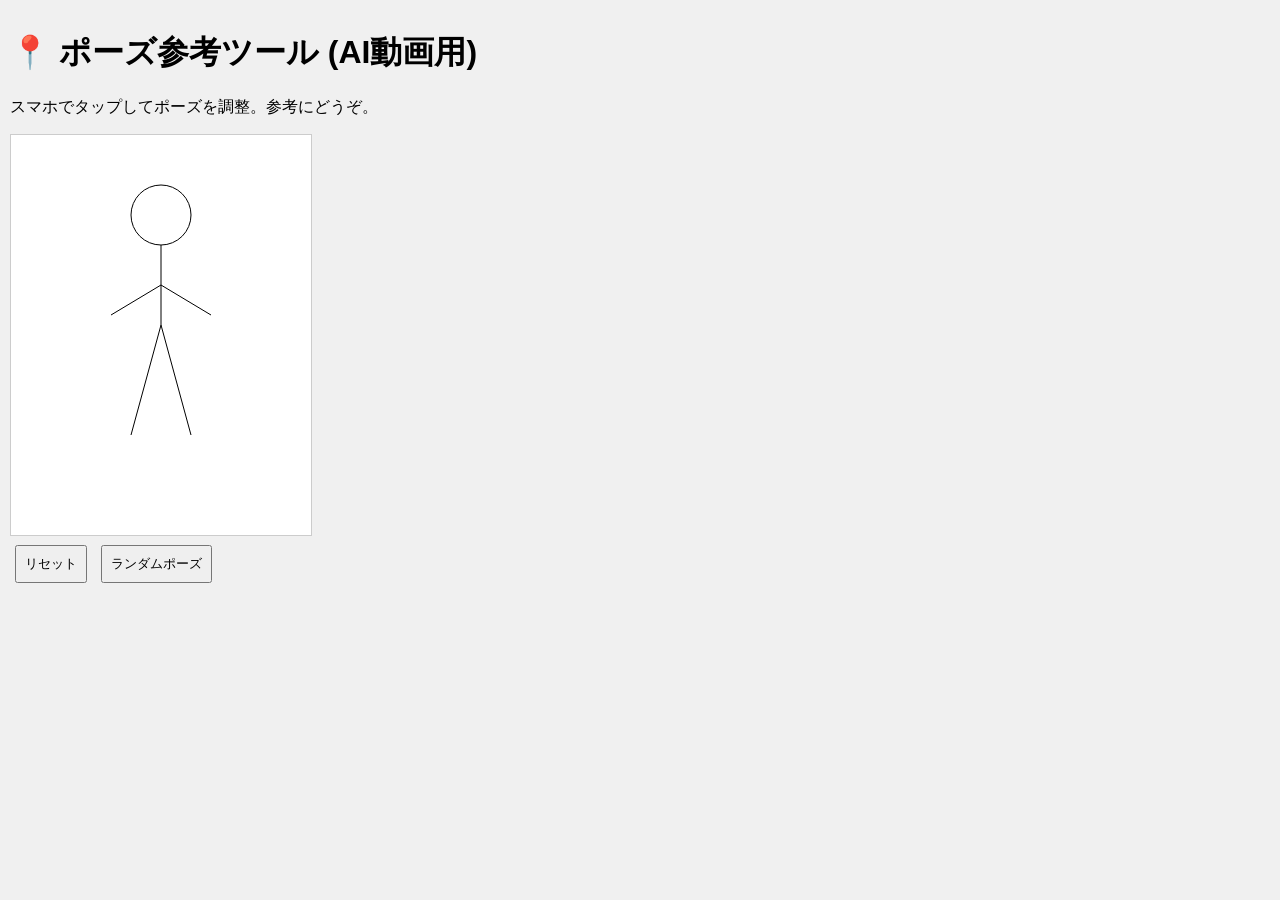
==== index.html @ f40f1ae4 "Initial index.html - シンプルスマホポーズツール" ====
<!DOCTYPE html>
<html lang="ja">
<head>
    <meta charset="UTF-8">
    <meta name="viewport" content="width=device-width, initial-scale=1.0">
    <title>ポーズマネキン ツール</title>
    <style>
        body { font-family: sans-serif; margin: 0; padding: 10px; background: #f0f0f0; }
        .canvas { border: 1px solid #ccc; background: white; max-width: 100%; }
        button { margin: 5px; padding: 8px; }
    </style>
</head>
<body>
    <h1>📍 ポーズ参考ツール (AI動画用)</h1>
    <p>スマホでタップしてポーズを調整。参考にどうぞ。</p>
    
    <canvas id="canvas" class="canvas" width="300" height="400"></canvas>
    <br>
    <button onclick="resetPose()">リセット</button>
    <button onclick="randomPose()">ランダムポーズ</button>
    
    <script>
        const canvas = document.getElementById('canvas');
        const ctx = canvas.getContext('2d');
        
        let headX = 150, headY = 80;
        let bodyX = 150, bodyY = 150;
        let armLX = 100, armLY = 180;
        let armRX = 200, armRY = 180;
        let legLX = 120, legLY = 300;
        let legRX = 180, legRY = 300;
        
        function draw() {
            ctx.clearRect(0, 0, canvas.width, canvas.height);
            // 頭
            ctx.beginPath(); ctx.arc(headX, headY, 30, 0, Math.PI*2); ctx.stroke();
            // 体
            ctx.beginPath(); ctx.moveTo(bodyX, bodyY-40); ctx.lineTo(bodyX, bodyY+40); ctx.stroke();
            // 腕
            ctx.beginPath(); ctx.moveTo(bodyX, bodyY); ctx.lineTo(armLX, armLY); ctx.stroke();
            ctx.beginPath(); ctx.moveTo(bodyX, bodyY); ctx.lineTo(armRX, armRY); ctx.stroke();
            // 脚
            ctx.beginPath(); ctx.moveTo(bodyX, bodyY+40); ctx.lineTo(legLX, legLY); ctx.stroke();
            ctx.beginPath(); ctx.moveTo(bodyX, bodyY+40); ctx.lineTo(legRX, legRY); ctx.stroke();
        }
        
        function resetPose() {
            headX=150; headY=80; bodyX=150; bodyY=150;
            armLX=100; armLY=180; armRX=200; armRY=180;
            legLX=120; legLY=300; legRX=180; legRY=300;
            draw();
        }
        
        function randomPose() {
            headY = 60 + Math.random()*40;
            armLX = 80 + Math.random()*60; armLY = 140 + Math.random()*80;
            armRX = 180 + Math.random()*60; armRY = 140 + Math.random()*80;
            legLX = 100 + Math.random()*50; legLY = 280 + Math.random()*60;
            legRX = 160 + Math.random()*50; legRY = 280 + Math.random()*60;
            draw();
        }
        
        canvas.addEventListener('touchmove', (e) => {
            const rect = canvas.getBoundingClientRect();
            const x = e.touches[0].clientX - rect.left;
            const y = e.touches[0].clientY - rect.top;
            if (Math.abs(x - headX) < 40 && Math.abs(y - headY) < 40) {
                headX = x; headY = y;
            }
            draw();
        });
        
        draw();
    </script>
</body>
</html>
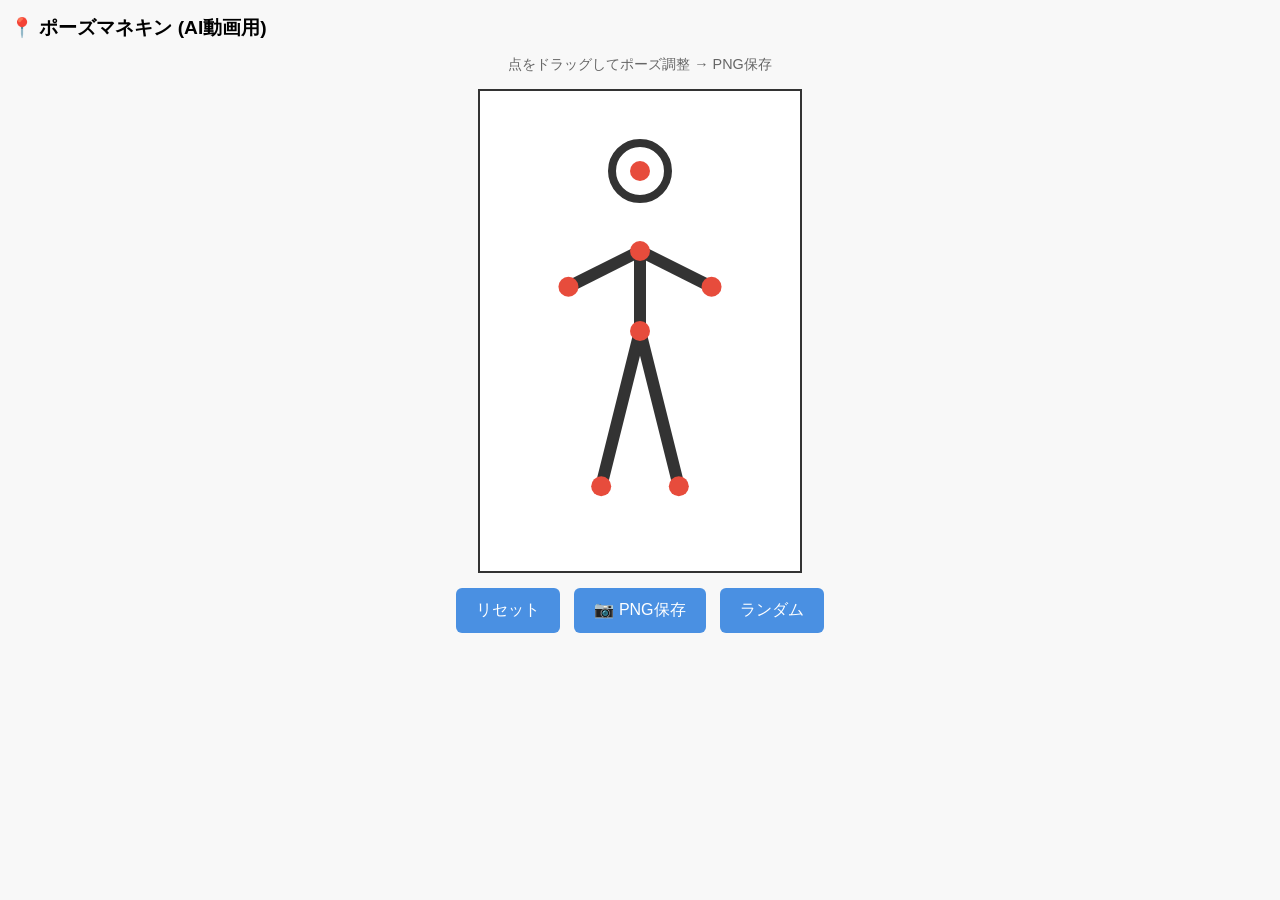
==== commit 9d87cbfe: "index.html 更新：スマホ対応ポーズマネキン強化版 (ドラッグ・PNG出力・関節補正)" ====
--- a/index.html
+++ b/index.html
@@ -2,74 +2,184 @@
 <html lang="ja">
 <head>
     <meta charset="UTF-8">
-    <meta name="viewport" content="width=device-width, initial-scale=1.0">
-    <title>ポーズマネキン ツール</title>
+    <meta name="viewport" content="width=device-width, initial-scale=1.0, maximum-scale=1.0, user-scalable=no">
+    <title>ポーズマネキン AI動画参考</title>
     <style>
-        body { font-family: sans-serif; margin: 0; padding: 10px; background: #f0f0f0; }
-        .canvas { border: 1px solid #ccc; background: white; max-width: 100%; }
-        button { margin: 5px; padding: 8px; }
+        body { 
+            margin: 0; padding: 10px; background: #f8f8f8; font-family: sans-serif; 
+            touch-action: none;
+        }
+        h1 { font-size: 1.2em; margin: 5px 0; }
+        canvas { 
+            border: 2px solid #333; background: white; display: block; margin: 10px auto; 
+            max-width: 100%; touch-action: none;
+        }
+        .controls { text-align: center; margin: 10px 0; }
+        button { 
+            padding: 12px 20px; margin: 5px; font-size: 1em; background: #4a90e2; color: white; 
+            border: none; border-radius: 6px;
+        }
+        .info { font-size: 0.9em; color: #666; text-align: center; }
     </style>
 </head>
 <body>
-    <h1>📍 ポーズ参考ツール (AI動画用)</h1>
-    <p>スマホでタップしてポーズを調整。参考にどうぞ。</p>
+    <h1>📍 ポーズマネキン (AI動画用)</h1>
+    <p class="info">点をドラッグしてポーズ調整 → PNG保存</p>
     
-    <canvas id="canvas" class="canvas" width="300" height="400"></canvas>
-    <br>
-    <button onclick="resetPose()">リセット</button>
-    <button onclick="randomPose()">ランダムポーズ</button>
+    <canvas id="canvas" width="320" height="480"></canvas>
     
+    <div class="controls">
+        <button onclick="resetPose()">リセット</button>
+        <button onclick="exportPNG()">📷 PNG保存</button>
+        <button onclick="randomPose()">ランダム</button>
+    </div>
+
     <script>
         const canvas = document.getElementById('canvas');
         const ctx = canvas.getContext('2d');
-        
-        let headX = 150, headY = 80;
-        let bodyX = 150, bodyY = 150;
-        let armLX = 100, armLY = 180;
-        let armRX = 200, armRY = 180;
-        let legLX = 120, legLY = 300;
-        let legRX = 180, legRY = 300;
-        
+        let points = {
+            head: {x: 160, y: 80},
+            chest: {x: 160, y: 160},
+            waist: {x: 160, y: 240},
+            lWrist: {x: 80, y: 200},
+            rWrist: {x: 240, y: 200},
+            lAnkle: {x: 120, y: 400},
+            rAnkle: {x: 200, y: 400}
+        };
+
+        const armLen = 80;  // 上腕+前腕
+        const legLen = 160; // 太もも+すね
+
         function draw() {
             ctx.clearRect(0, 0, canvas.width, canvas.height);
+            
+            // 太めの線
+            ctx.lineWidth = 12;
+            ctx.strokeStyle = '#333';
+            
+            // 体
+            ctx.beginPath();
+            ctx.moveTo(points.chest.x, points.chest.y);
+            ctx.lineTo(points.waist.x, points.waist.y);
+            ctx.stroke();
+            
             // 頭
-            ctx.beginPath(); ctx.arc(headX, headY, 30, 0, Math.PI*2); ctx.stroke();
-            // 体
-            ctx.beginPath(); ctx.moveTo(bodyX, bodyY-40); ctx.lineTo(bodyX, bodyY+40); ctx.stroke();
-            // 腕
-            ctx.beginPath(); ctx.moveTo(bodyX, bodyY); ctx.lineTo(armLX, armLY); ctx.stroke();
-            ctx.beginPath(); ctx.moveTo(bodyX, bodyY); ctx.lineTo(armRX, armRY); ctx.stroke();
+            ctx.lineWidth = 8;
+            ctx.beginPath();
+            ctx.arc(points.head.x, points.head.y, 28, 0, Math.PI * 2);
+            ctx.stroke();
+            ctx.lineWidth = 12;
+            
+            // 腕 (簡易 肘自動)
+            drawLimb(points.chest, points.lWrist, armLen);
+            drawLimb(points.chest, points.rWrist, armLen);
+            
             // 脚
-            ctx.beginPath(); ctx.moveTo(bodyX, bodyY+40); ctx.lineTo(legLX, legLY); ctx.stroke();
-            ctx.beginPath(); ctx.moveTo(bodyX, bodyY+40); ctx.lineTo(legRX, legRY); ctx.stroke();
+            drawLimb(points.waist, points.lAnkle, legLen);
+            drawLimb(points.waist, points.rAnkle, legLen);
+            
+            // 関節点
+            ctx.fillStyle = '#e74c3c';
+            Object.values(points).forEach(p => {
+                ctx.beginPath();
+                ctx.arc(p.x, p.y, 10, 0, Math.PI * 2);
+                ctx.fill();
+            });
         }
-        
+
+        function drawLimb(start, end, maxLen) {
+            // 距離制限 & 方向補正
+            let dx = end.x - start.x;
+            let dy = end.y - start.y;
+            const dist = Math.sqrt(dx*dx + dy*dy);
+            if (dist > maxLen) {
+                const ratio = maxLen / dist;
+                end.x = start.x + dx * ratio;
+                end.y = start.y + dy * ratio;
+            }
+            ctx.beginPath();
+            ctx.moveTo(start.x, start.y);
+            ctx.lineTo(end.x, end.y);
+            ctx.stroke();
+        }
+
         function resetPose() {
-            headX=150; headY=80; bodyX=150; bodyY=150;
-            armLX=100; armLY=180; armRX=200; armRY=180;
-            legLX=120; legLY=300; legRX=180; legRY=300;
+            points = {
+                head: {x: 160, y: 80},
+                chest: {x: 160, y: 160},
+                waist: {x: 160, y: 240},
+                lWrist: {x: 80, y: 200},
+                rWrist: {x: 240, y: 200},
+                lAnkle: {x: 120, y: 400},
+                rAnkle: {x: 200, y: 400}
+            };
             draw();
         }
-        
+
         function randomPose() {
-            headY = 60 + Math.random()*40;
-            armLX = 80 + Math.random()*60; armLY = 140 + Math.random()*80;
-            armRX = 180 + Math.random()*60; armRY = 140 + Math.random()*80;
-            legLX = 100 + Math.random()*50; legLY = 280 + Math.random()*60;
-            legRX = 160 + Math.random()*50; legRY = 280 + Math.random()*60;
+            points.head.y = 60 + Math.random() * 40;
+            points.lWrist.x = 60 + Math.random() * 80; points.lWrist.y = 140 + Math.random() * 100;
+            points.rWrist.x = 200 + Math.random() * 80; points.rWrist.y = 140 + Math.random() * 100;
+            points.lAnkle.x = 100 + Math.random() * 60; points.lAnkle.y = 340 + Math.random() * 80;
+            points.rAnkle.x = 180 + Math.random() * 60; points.rAnkle.y = 340 + Math.random() * 80;
             draw();
         }
-        
-        canvas.addEventListener('touchmove', (e) => {
+
+        function exportPNG() {
+            const link = document.createElement('a');
+            link.download = 'pose-reference.png';
+            link.href = canvas.toDataURL('image/png');
+            link.click();
+        }
+
+        // ドラッグ処理 (touch + mouse)
+        let dragging = null;
+        const dragPoints = ['head','chest','waist','lWrist','rWrist','lAnkle','rAnkle'];
+
+        function getTouchPos(e) {
             const rect = canvas.getBoundingClientRect();
-            const x = e.touches[0].clientX - rect.left;
-            const y = e.touches[0].clientY - rect.top;
-            if (Math.abs(x - headX) < 40 && Math.abs(y - headY) < 40) {
-                headX = x; headY = y;
+            const clientX = e.touches ? e.touches[0].clientX : e.clientX;
+            const clientY = e.touches ? e.touches[0].clientY : e.clientY;
+            return {
+                x: clientX - rect.left,
+                y: clientY - rect.top
+            };
+        }
+
+        function startDrag(e) {
+            e.preventDefault();
+            const pos = getTouchPos(e);
+            for (let key of dragPoints) {
+                const p = points[key];
+                if (Math.hypot(p.x - pos.x, p.y - pos.y) < 25) {
+                    dragging = key;
+                    break;
+                }
             }
+        }
+
+        function moveDrag(e) {
+            if (!dragging) return;
+            e.preventDefault();
+            const pos = getTouchPos(e);
+            points[dragging].x = Math.max(20, Math.min(300, pos.x));
+            points[dragging].y = Math.max(20, Math.min(460, pos.y));
             draw();
-        });
-        
+        }
+
+        function endDrag() {
+            dragging = null;
+        }
+
+        canvas.addEventListener('mousedown', startDrag);
+        canvas.addEventListener('mousemove', moveDrag);
+        canvas.addEventListener('mouseup', endDrag);
+        canvas.addEventListener('mouseleave', endDrag);
+
+        canvas.addEventListener('touchstart', startDrag);
+        canvas.addEventListener('touchmove', moveDrag);
+        canvas.addEventListener('touchend', endDrag);
+
         draw();
     </script>
 </body>
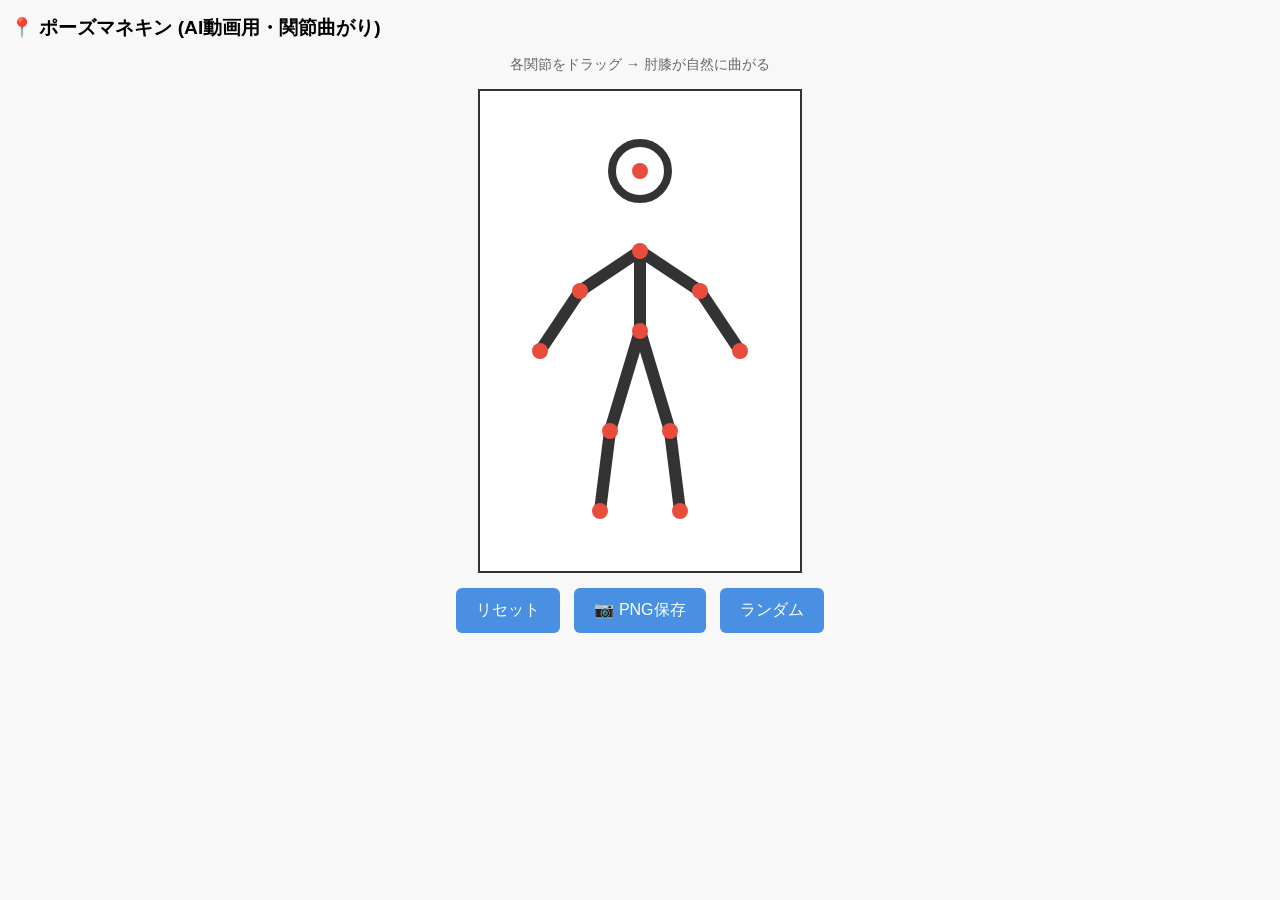
==== commit c9c7a8eb: "Update index.html with proper elbow and knee joints for realistic posing" ====
--- a/index.html
+++ b/index.html
@@ -23,8 +23,8 @@
     </style>
 </head>
 <body>
-    <h1>📍 ポーズマネキン (AI動画用)</h1>
-    <p class="info">点をドラッグしてポーズ調整 → PNG保存</p>
+    <h1>📍 ポーズマネキン (AI動画用・関節曲がり)</h1>
+    <p class="info">各関節をドラッグ → 肘膝が自然に曲がる</p>
     
     <canvas id="canvas" width="320" height="480"></canvas>
     
@@ -37,23 +37,23 @@
     <script>
         const canvas = document.getElementById('canvas');
         const ctx = canvas.getContext('2d');
+        
         let points = {
             head: {x: 160, y: 80},
             chest: {x: 160, y: 160},
             waist: {x: 160, y: 240},
-            lWrist: {x: 80, y: 200},
-            rWrist: {x: 240, y: 200},
-            lAnkle: {x: 120, y: 400},
-            rAnkle: {x: 200, y: 400}
+            lElbow: {x: 100, y: 200},
+            rElbow: {x: 220, y: 200},
+            lWrist: {x: 60, y: 260},
+            rWrist: {x: 260, y: 260},
+            lKnee: {x: 130, y: 340},
+            rKnee: {x: 190, y: 340},
+            lAnkle: {x: 120, y: 420},
+            rAnkle: {x: 200, y: 420}
         };
-
-        const armLen = 80;  // 上腕+前腕
-        const legLen = 160; // 太もも+すね
 
         function draw() {
             ctx.clearRect(0, 0, canvas.width, canvas.height);
-            
-            // 太めの線
             ctx.lineWidth = 12;
             ctx.strokeStyle = '#333';
             
@@ -70,33 +70,30 @@
             ctx.stroke();
             ctx.lineWidth = 12;
             
-            // 腕 (簡易 肘自動)
-            drawLimb(points.chest, points.lWrist, armLen);
-            drawLimb(points.chest, points.rWrist, armLen);
+            // 左腕
+            drawSegment(points.chest, points.lElbow);
+            drawSegment(points.lElbow, points.lWrist);
+            // 右腕
+            drawSegment(points.chest, points.rElbow);
+            drawSegment(points.rElbow, points.rWrist);
             
-            // 脚
-            drawLimb(points.waist, points.lAnkle, legLen);
-            drawLimb(points.waist, points.rAnkle, legLen);
+            // 左脚
+            drawSegment(points.waist, points.lKnee);
+            drawSegment(points.lKnee, points.lAnkle);
+            // 右脚
+            drawSegment(points.waist, points.rKnee);
+            drawSegment(points.rKnee, points.rAnkle);
             
-            // 関節点
+            // 関節
             ctx.fillStyle = '#e74c3c';
             Object.values(points).forEach(p => {
                 ctx.beginPath();
-                ctx.arc(p.x, p.y, 10, 0, Math.PI * 2);
+                ctx.arc(p.x, p.y, 8, 0, Math.PI * 2);
                 ctx.fill();
             });
         }
 
-        function drawLimb(start, end, maxLen) {
-            // 距離制限 & 方向補正
-            let dx = end.x - start.x;
-            let dy = end.y - start.y;
-            const dist = Math.sqrt(dx*dx + dy*dy);
-            if (dist > maxLen) {
-                const ratio = maxLen / dist;
-                end.x = start.x + dx * ratio;
-                end.y = start.y + dy * ratio;
-            }
+        function drawSegment(start, end) {
             ctx.beginPath();
             ctx.moveTo(start.x, start.y);
             ctx.lineTo(end.x, end.y);
@@ -108,20 +105,27 @@
                 head: {x: 160, y: 80},
                 chest: {x: 160, y: 160},
                 waist: {x: 160, y: 240},
-                lWrist: {x: 80, y: 200},
-                rWrist: {x: 240, y: 200},
-                lAnkle: {x: 120, y: 400},
-                rAnkle: {x: 200, y: 400}
+                lElbow: {x: 100, y: 200},
+                rElbow: {x: 220, y: 200},
+                lWrist: {x: 60, y: 260},
+                rWrist: {x: 260, y: 260},
+                lKnee: {x: 130, y: 340},
+                rKnee: {x: 190, y: 340},
+                lAnkle: {x: 120, y: 420},
+                rAnkle: {x: 200, y: 420}
             };
             draw();
         }
 
         function randomPose() {
-            points.head.y = 60 + Math.random() * 40;
-            points.lWrist.x = 60 + Math.random() * 80; points.lWrist.y = 140 + Math.random() * 100;
-            points.rWrist.x = 200 + Math.random() * 80; points.rWrist.y = 140 + Math.random() * 100;
-            points.lAnkle.x = 100 + Math.random() * 60; points.lAnkle.y = 340 + Math.random() * 80;
-            points.rAnkle.x = 180 + Math.random() * 60; points.rAnkle.y = 340 + Math.random() * 80;
+            points.lElbow.x = 80 + Math.random()*60; points.lElbow.y = 180 + Math.random()*60;
+            points.rElbow.x = 200 + Math.random()*60; points.rElbow.y = 180 + Math.random()*60;
+            points.lWrist.x = 50 + Math.random()*80; points.lWrist.y = 220 + Math.random()*80;
+            points.rWrist.x = 210 + Math.random()*80; points.rWrist.y = 220 + Math.random()*80;
+            points.lKnee.x = 120 + Math.random()*40; points.lKnee.y = 320 + Math.random()*50;
+            points.rKnee.x = 170 + Math.random()*40; points.rKnee.y = 320 + Math.random()*50;
+            points.lAnkle.x = 110 + Math.random()*50; points.lAnkle.y = 400 + Math.random()*50;
+            points.rAnkle.x = 180 + Math.random()*50; points.rAnkle.y = 400 + Math.random()*50;
             draw();
         }
 
@@ -132,18 +136,14 @@
             link.click();
         }
 
-        // ドラッグ処理 (touch + mouse)
         let dragging = null;
-        const dragPoints = ['head','chest','waist','lWrist','rWrist','lAnkle','rAnkle'];
+        const dragPoints = Object.keys(points);
 
         function getTouchPos(e) {
             const rect = canvas.getBoundingClientRect();
             const clientX = e.touches ? e.touches[0].clientX : e.clientX;
             const clientY = e.touches ? e.touches[0].clientY : e.clientY;
-            return {
-                x: clientX - rect.left,
-                y: clientY - rect.top
-            };
+            return { x: clientX - rect.left, y: clientY - rect.top };
         }
 
         function startDrag(e) {
@@ -175,7 +175,6 @@
         canvas.addEventListener('mousemove', moveDrag);
         canvas.addEventListener('mouseup', endDrag);
         canvas.addEventListener('mouseleave', endDrag);
-
         canvas.addEventListener('touchstart', startDrag);
         canvas.addEventListener('touchmove', moveDrag);
         canvas.addEventListener('touchend', endDrag);
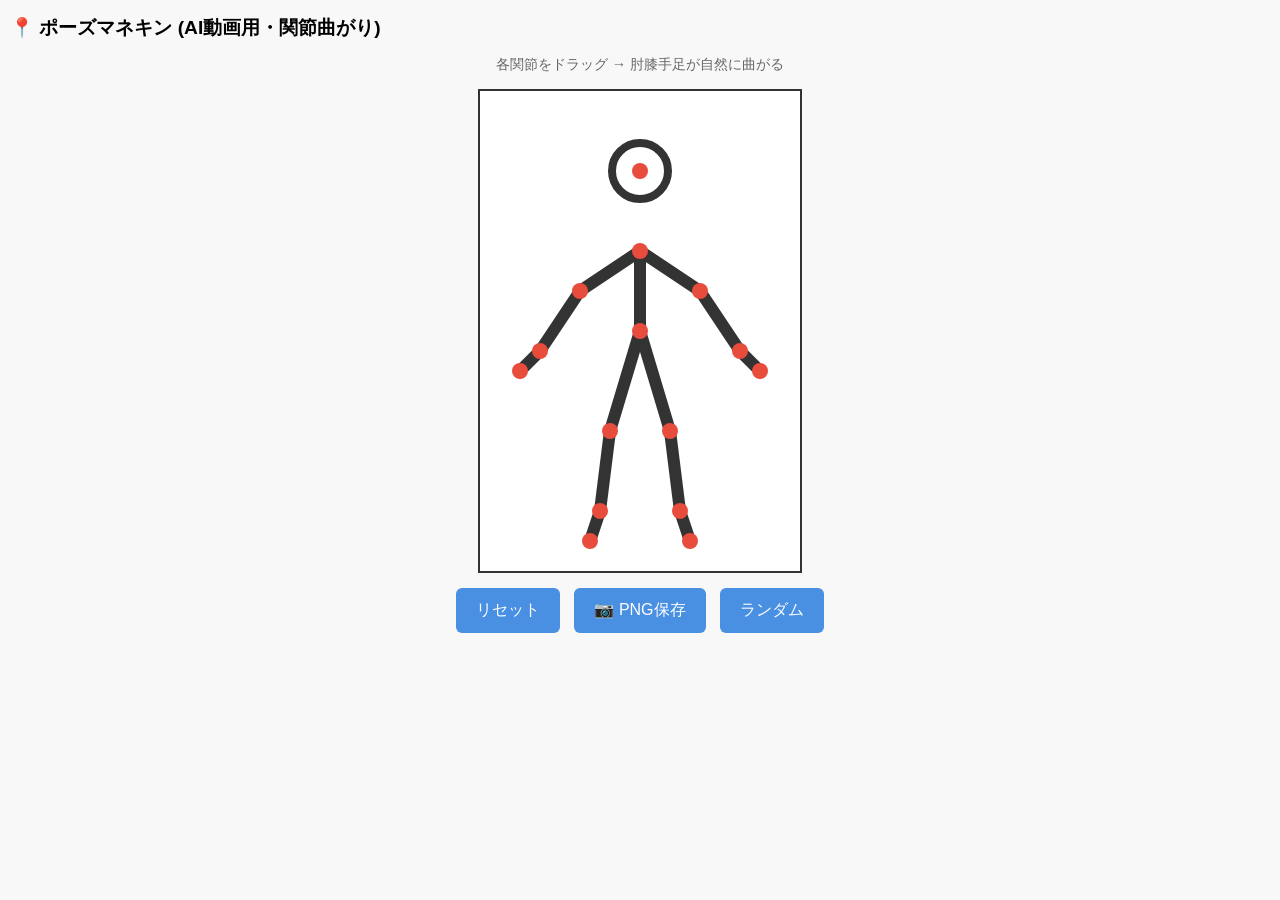
==== commit 6880e58b: "Add hands and feet segments + fix reset button and touch issues for smartphone" ====
--- a/index.html
+++ b/index.html
@@ -24,7 +24,7 @@
 </head>
 <body>
     <h1>📍 ポーズマネキン (AI動画用・関節曲がり)</h1>
-    <p class="info">各関節をドラッグ → 肘膝が自然に曲がる</p>
+    <p class="info">各関節をドラッグ → 肘膝手足が自然に曲がる</p>
     
     <canvas id="canvas" width="320" height="480"></canvas>
     
@@ -46,10 +46,14 @@
             rElbow: {x: 220, y: 200},
             lWrist: {x: 60, y: 260},
             rWrist: {x: 260, y: 260},
+            lHand: {x: 40, y: 280},
+            rHand: {x: 280, y: 280},
             lKnee: {x: 130, y: 340},
             rKnee: {x: 190, y: 340},
             lAnkle: {x: 120, y: 420},
-            rAnkle: {x: 200, y: 420}
+            rAnkle: {x: 200, y: 420},
+            lFoot: {x: 110, y: 450},
+            rFoot: {x: 210, y: 450}
         };
 
         function draw() {
@@ -73,16 +77,20 @@
             // 左腕
             drawSegment(points.chest, points.lElbow);
             drawSegment(points.lElbow, points.lWrist);
+            drawSegment(points.lWrist, points.lHand);
             // 右腕
             drawSegment(points.chest, points.rElbow);
             drawSegment(points.rElbow, points.rWrist);
+            drawSegment(points.rWrist, points.rHand);
             
             // 左脚
             drawSegment(points.waist, points.lKnee);
             drawSegment(points.lKnee, points.lAnkle);
+            drawSegment(points.lAnkle, points.lFoot);
             // 右脚
             drawSegment(points.waist, points.rKnee);
             drawSegment(points.rKnee, points.rAnkle);
+            drawSegment(points.rAnkle, points.rFoot);
             
             // 関節
             ctx.fillStyle = '#e74c3c';
@@ -109,23 +117,27 @@
                 rElbow: {x: 220, y: 200},
                 lWrist: {x: 60, y: 260},
                 rWrist: {x: 260, y: 260},
+                lHand: {x: 40, y: 280},
+                rHand: {x: 280, y: 280},
                 lKnee: {x: 130, y: 340},
                 rKnee: {x: 190, y: 340},
                 lAnkle: {x: 120, y: 420},
-                rAnkle: {x: 200, y: 420}
+                rAnkle: {x: 200, y: 420},
+                lFoot: {x: 110, y: 450},
+                rFoot: {x: 210, y: 450}
             };
             draw();
         }
 
         function randomPose() {
-            points.lElbow.x = 80 + Math.random()*60; points.lElbow.y = 180 + Math.random()*60;
-            points.rElbow.x = 200 + Math.random()*60; points.rElbow.y = 180 + Math.random()*60;
-            points.lWrist.x = 50 + Math.random()*80; points.lWrist.y = 220 + Math.random()*80;
-            points.rWrist.x = 210 + Math.random()*80; points.rWrist.y = 220 + Math.random()*80;
-            points.lKnee.x = 120 + Math.random()*40; points.lKnee.y = 320 + Math.random()*50;
-            points.rKnee.x = 170 + Math.random()*40; points.rKnee.y = 320 + Math.random()*50;
-            points.lAnkle.x = 110 + Math.random()*50; points.lAnkle.y = 400 + Math.random()*50;
-            points.rAnkle.x = 180 + Math.random()*50; points.rAnkle.y = 400 + Math.random()*50;
+            // ランダム調整（簡易）
+            resetPose();
+            Object.keys(points).forEach(key => {
+                if (!['head','chest','waist'].includes(key)) {
+                    points[key].x += (Math.random() - 0.5) * 60;
+                    points[key].y += (Math.random() - 0.5) * 60;
+                }
+            });
             draw();
         }
 
@@ -143,7 +155,7 @@
             const rect = canvas.getBoundingClientRect();
             const clientX = e.touches ? e.touches[0].clientX : e.clientX;
             const clientY = e.touches ? e.touches[0].clientY : e.clientY;
-            return { x: clientX - rect.left, y: clientY - rect.top };
+            return { x: Math.max(20, Math.min(300, clientX - rect.left)), y: Math.max(20, Math.min(460, clientY - rect.top)) };
         }
 
         function startDrag(e) {
@@ -162,15 +174,22 @@
             if (!dragging) return;
             e.preventDefault();
             const pos = getTouchPos(e);
-            points[dragging].x = Math.max(20, Math.min(300, pos.x));
-            points[dragging].y = Math.max(20, Math.min(460, pos.y));
+            points[dragging].x = pos.x;
+            points[dragging].y = pos.y;
             draw();
         }
 
         function endDrag() {
             dragging = null;
-        }
-
+            draw(); // 最終描画
+        }
+
+        // ボタン用グローバル関数
+        window.resetPose = resetPose;
+        window.randomPose = randomPose;
+        window.exportPNG = exportPNG;
+
+        // イベント
         canvas.addEventListener('mousedown', startDrag);
         canvas.addEventListener('mousemove', moveDrag);
         canvas.addEventListener('mouseup', endDrag);
@@ -179,7 +198,7 @@
         canvas.addEventListener('touchmove', moveDrag);
         canvas.addEventListener('touchend', endDrag);
 
-        draw();
+        resetPose();
     </script>
 </body>
 </html>
